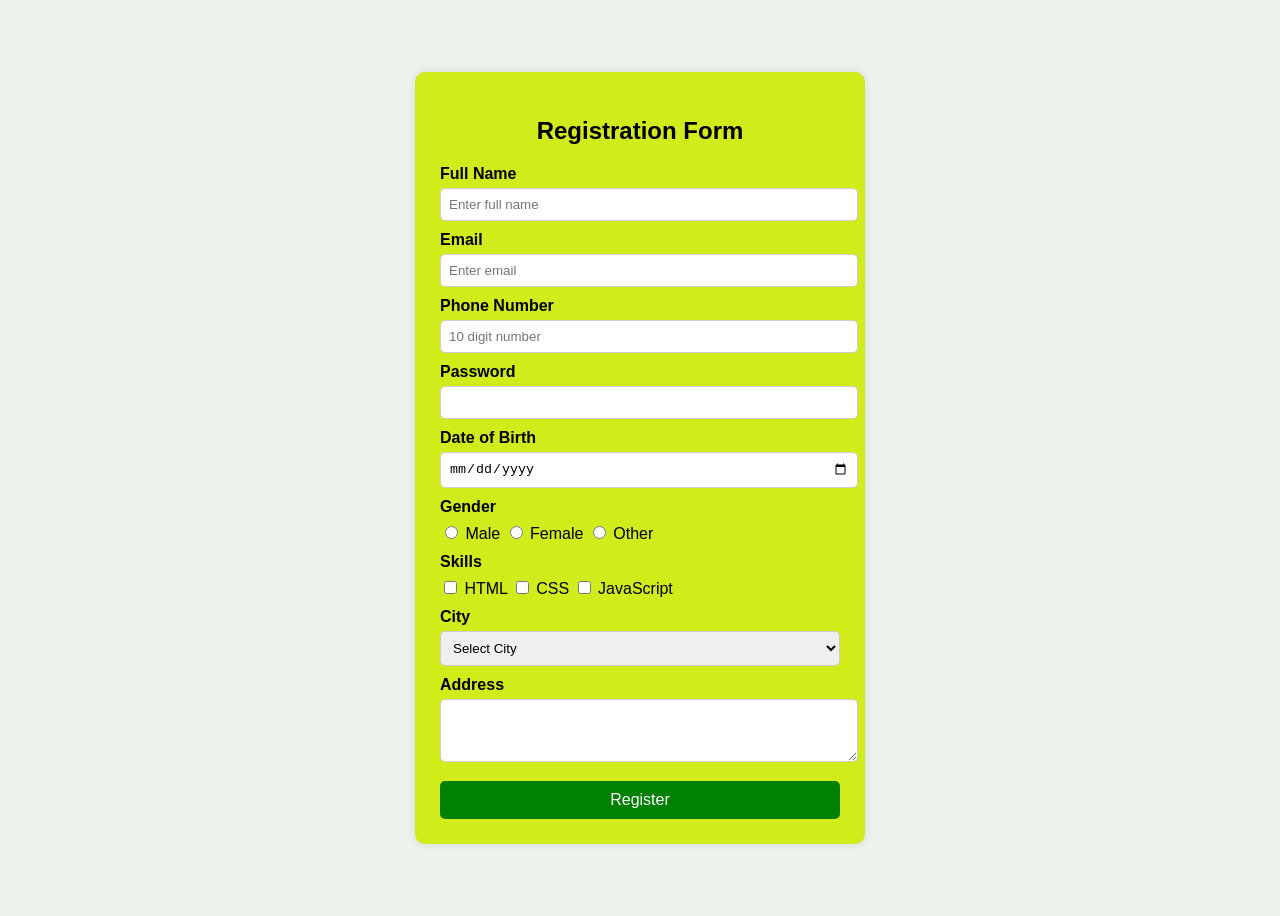
==== day_3/registration.html @ 52c58f24 "Made registration form" ====
<!DOCTYPE html>
<html lang="en">
<head>
<meta charset="UTF-8">
<meta name="viewport" content="width=device-width, initial-scale=1.0">
<title>Registration Form</title>

<style>
body {
    font-family: Arial, sans-serif;
    background-color: hsl(120, 15%, 94%);
    display: flex;
    justify-content: center;
    align-items: center;
    height: 100vh;
}
.container {
    background-color: rgb(208, 236, 27);
    padding: 25px;
    border-radius: 10px;
    width: 400px;
    box-shadow: 0 0 10px rgba(0,0,0,0.1);
}
h2 {
    text-align: center;
}
label {
    font-weight: bold;
    display: block;
    margin-top: 10px;
}
input, select, textarea {
    width: 100%;
    padding: 8px;
    margin-top: 5px;
    border-radius: 5px;
    border: 1px solid #ccc;
}
.radio-group, .checkbox-group {
    margin-top: 5px;
}
.inline {
    width: auto;
}
button {
    margin-top: 15px;
    width: 100%;
    padding: 10px;
    background-color: green;
    color: white;
    border: none;
    border-radius: 5px;
    font-size: 16px;
}
button:hover {
    background-color: darkgreen;
}
</style>
</head>

<body>

<div class="container">

<form>

<h2>Registration Form</h2>

<label for="name">Full Name</label>
<input type="text" id="name" required pattern="[A-Za-z ]{3,}" placeholder="Enter full name">

<label for="email">Email</label>
<input type="email" id="email" required placeholder="Enter email">

<label for="phone">Phone Number</label>
<input type="tel" id="phone" required pattern="[0-9]{10}" placeholder="10 digit number">

<label for="password">Password</label>
<input type="password" id="password" required minlength="6">

<label for="dob">Date of Birth</label>
<input type="date" id="dob" required>

<label>Gender</label>
<div class="radio-group">
<input type="radio" name="gender" class="inline" required> Male
<input type="radio" name="gender" class="inline"> Female
<input type="radio" name="gender" class="inline"> Other
</div>



<label>Skills</label>
<div class="checkbox-group">
<input type="checkbox" class="inline"> HTML
<input type="checkbox" class="inline"> CSS
<input type="checkbox" class="inline"> JavaScript
</div>

<label for="city">City</label>
<select id="city" required>
<option value="">Select City</option>
<option>Delhi</option>
<option>Noida</option>
<option>Lucknow</option>
<option>Kanpur</option>
</select>

<label for="address">Address</label>
<textarea id="address" rows="3" required></textarea>

<button type="submit">Register</button>

</form>

</div>

</body>
</html>
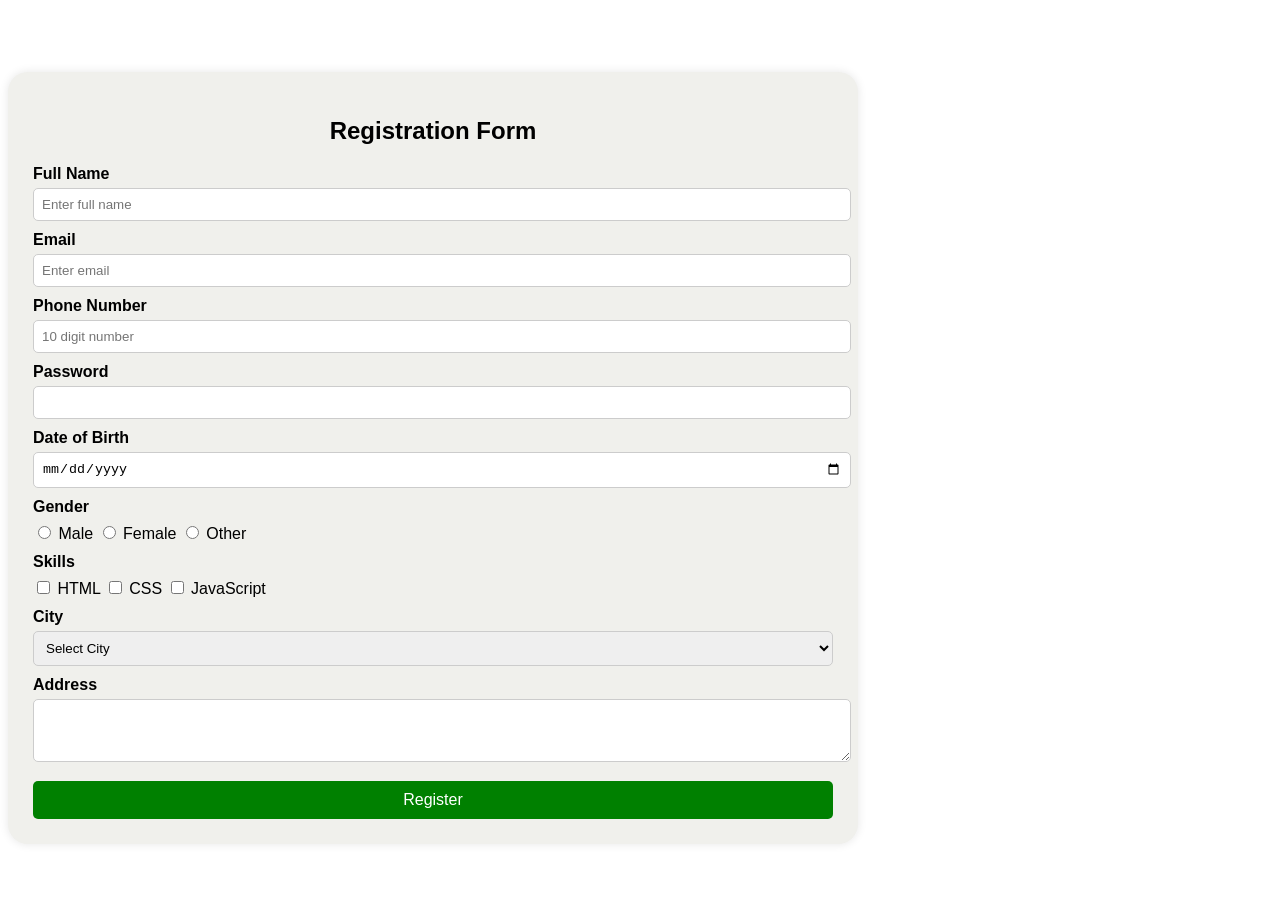
==== commit 5de82893: "Added validation hints and background image" ====
--- a/day_3/registration.html
+++ b/day_3/registration.html
@@ -6,19 +6,26 @@
 <title>Registration Form</title>
 
 <style>
+
+
 body {
     font-family: Arial, sans-serif;
-    background-color: hsl(120, 15%, 94%);
+    background-image: url("https://www.shutterstock.com/image-vector/data-center-worker-600w-1320077870.jpg");
+    background-size: cover;
+    background-position: center;
+    background-repeat: no-repeat;
+    
     display: flex;
-    justify-content: center;
+    justify-content: flex-start; 
     align-items: center;
     height: 100vh;
 }
+
 .container {
-    background-color: rgb(208, 236, 27);
+    background-color: rgb(240, 240, 236);
     padding: 25px;
-    border-radius: 10px;
-    width: 400px;
+    border-radius: 20px;
+    width: 800px;
     box-shadow: 0 0 10px rgba(0,0,0,0.1);
 }
 h2 {
@@ -35,6 +42,15 @@
     margin-top: 5px;
     border-radius: 5px;
     border: 1px solid #ccc;
+}
+.hint {
+    display: none;
+    color: #555;
+    font-size: 12px;
+}
+
+input:focus + .hint {
+    display: block;
 }
 .radio-group, .checkbox-group {
     margin-top: 5px;
@@ -68,12 +84,14 @@
 
 <label for="name">Full Name</label>
 <input type="text" id="name" required pattern="[A-Za-z ]{3,}" placeholder="Enter full name">
+<small class="hint">Only letters, minimum 3 characters</small>
 
 <label for="email">Email</label>
 <input type="email" id="email" required placeholder="Enter email">
 
 <label for="phone">Phone Number</label>
 <input type="tel" id="phone" required pattern="[0-9]{10}" placeholder="10 digit number">
+<small class="hint">Enter 10 digit number</small>
 
 <label for="password">Password</label>
 <input type="password" id="password" required minlength="6">
@@ -114,6 +132,7 @@
 </form>
 
 </div>
+<!-- change -->
 
 </body>
 </html>
